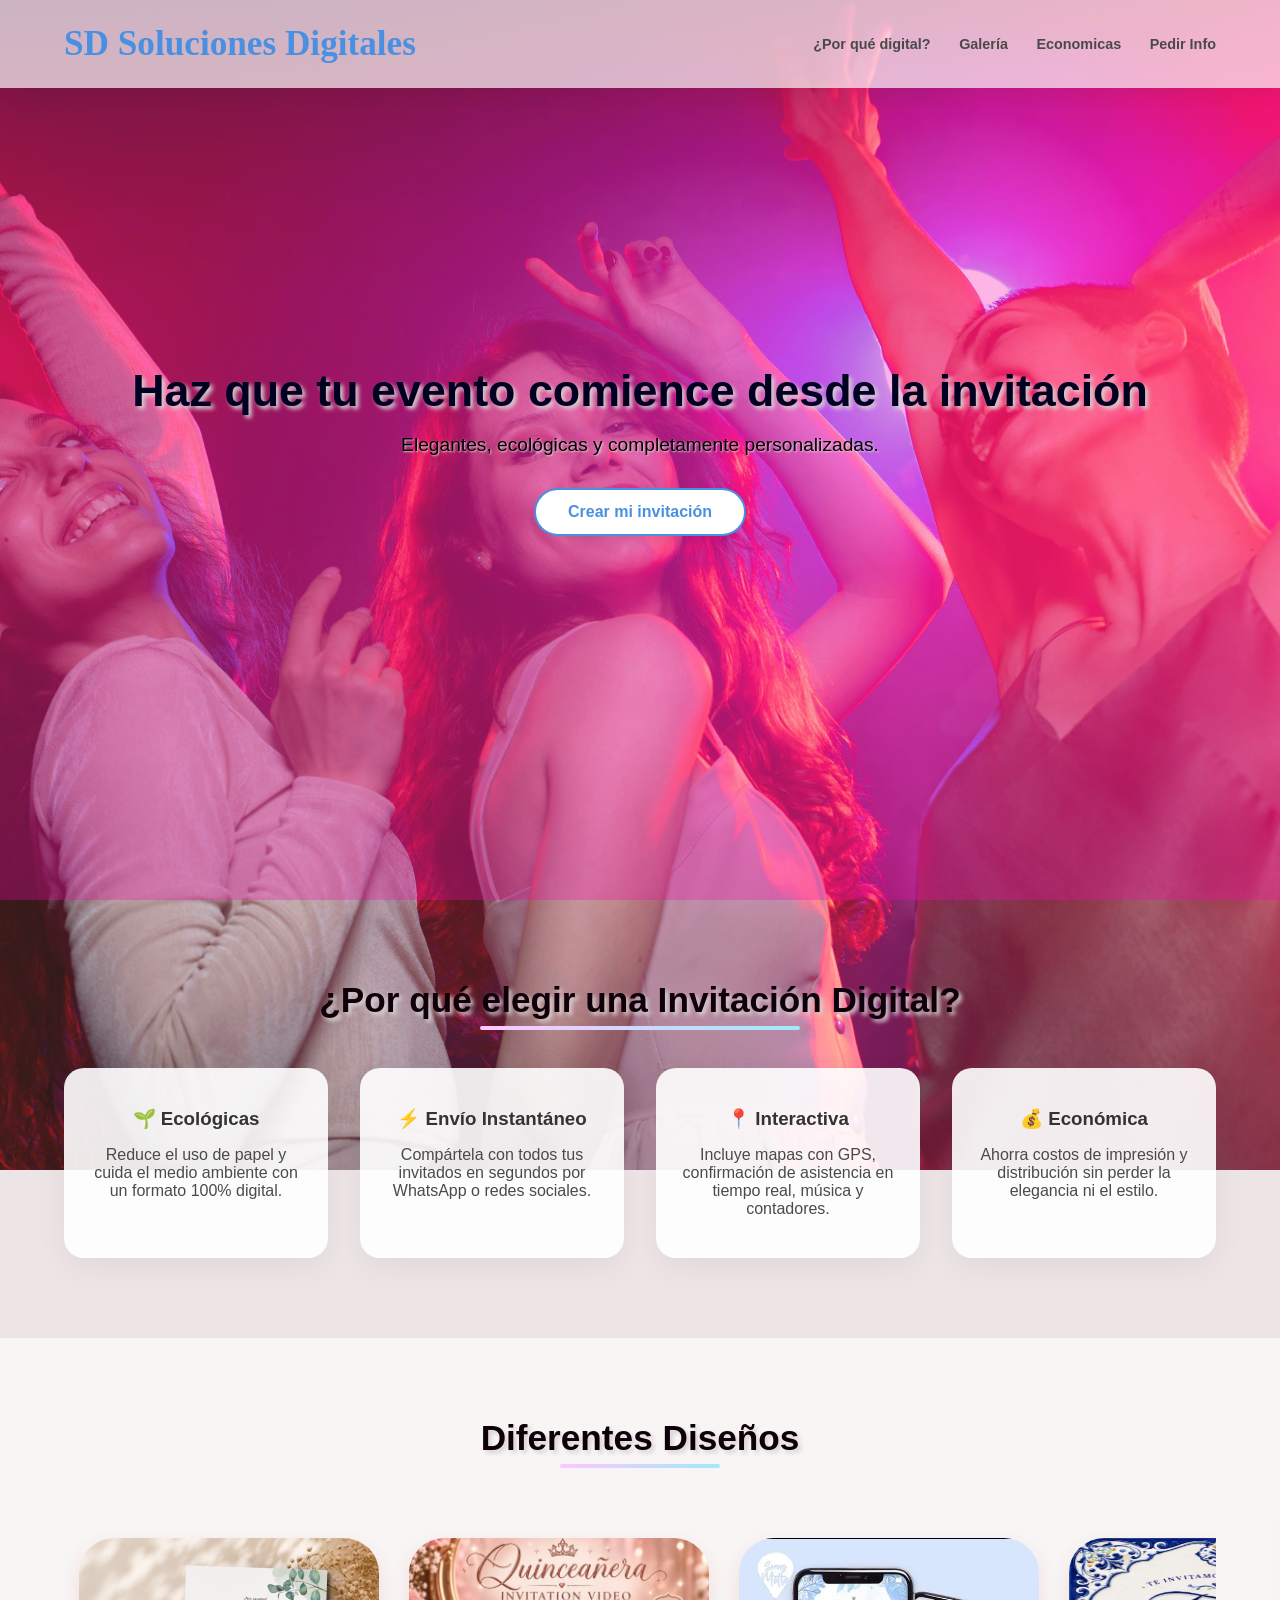
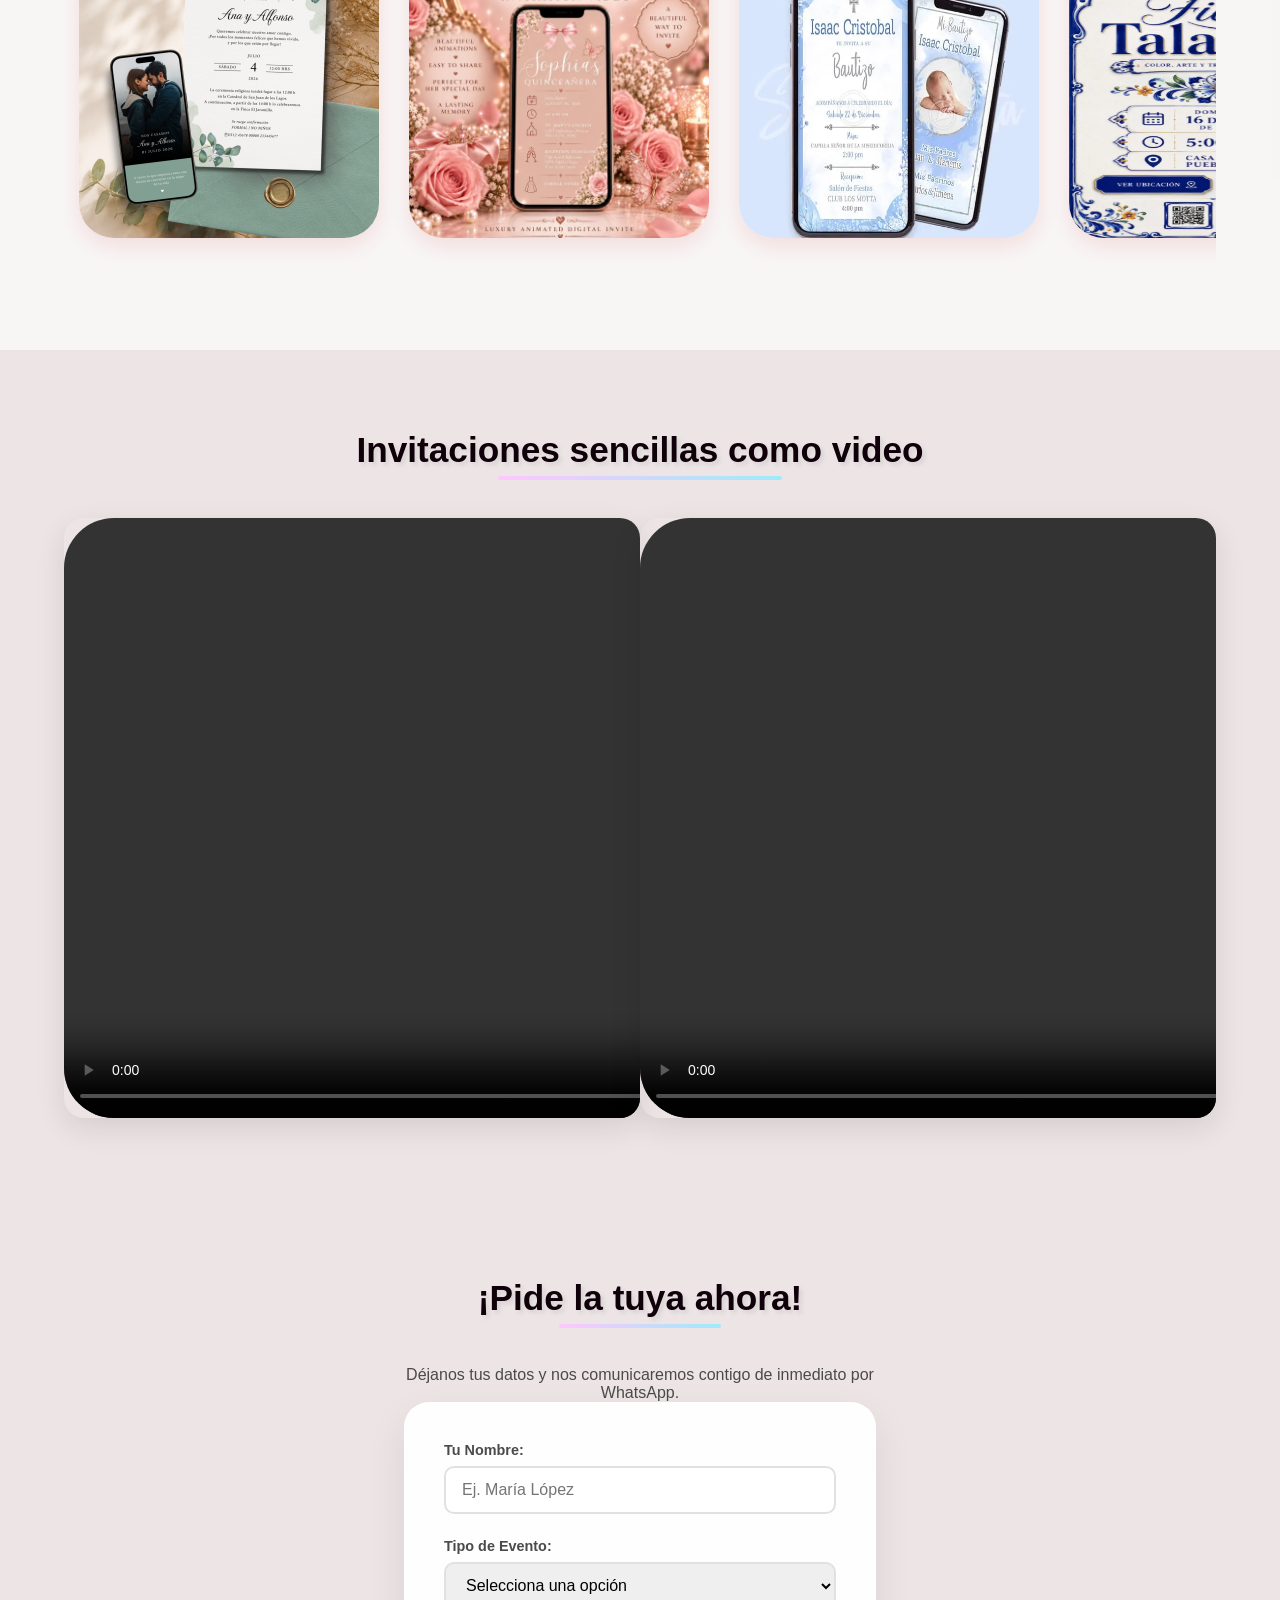
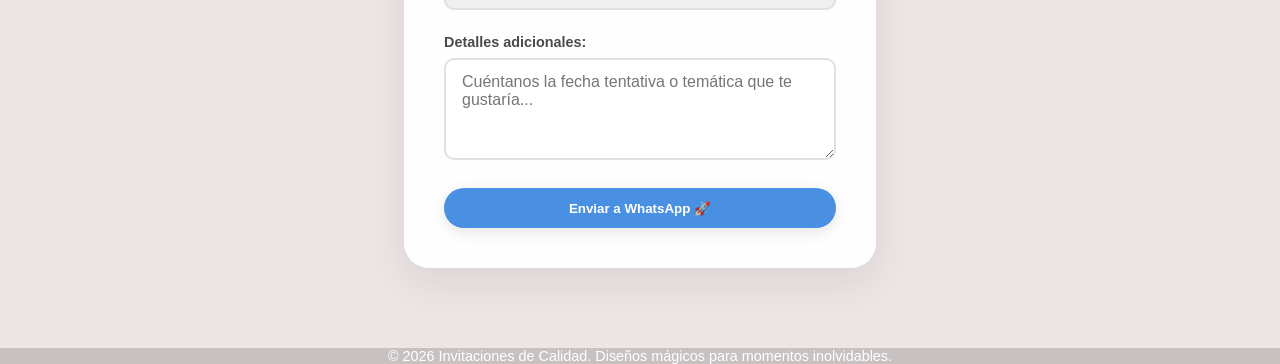
==== index.html @ 526c2e2e "Add files via upload" ====
<!DOCTYPE html>
<html lang="es">
<head>
    <meta charset="UTF-8">
    <meta name="viewport" content="width=device-width, initial-scale=1.0">
    <title>Invitaciones de Calidad | Digitales e Innovadoras</title>
    <link rel="stylesheet" href="style.css">
    <!-- Google Fonts para una tipografía elegante -->
    <link href="https://googleapis.com" rel="family">
</head>
<body>

    <!-- Fondo con movimiento interactivo -->
    <div class="parallax-bg"></div>

    <!-- Encabezado / Menú -->
    <header>
        <div class="logo">SD Soluciones Digitales</div>
        <nav>
            <a href="#beneficios">¿Por qué digital?</a>
            <a href="#galeria">Galería</a>
            <a href="#videos">Economicas</a>
            <a href="#contacto">Pedir Info</a>
        </nav>
    </header>

    <!-- Sección Hero (Bienvenida) -->
    <section class="hero">
        <div class="hero-content fade-in">
            <h1>Haz que tu evento comience desde la invitación</h1>
            <p>Elegantes, ecológicas y completamente personalizadas.</p>
            <a href="#contacto" class="btn">Crear mi invitación</a>
        </div>
    </section>

    <!-- Sección de Beneficios -->
    <section id="beneficios" class="beneficios scroll-anim">
        <h2>¿Por qué elegir una Invitación Digital?</h2>
        <div class="grid-beneficios">
            <div class="tarjeta-beneficio">
                <h3>🌱 Ecológicas</h3>
                <p>Reduce el uso de papel y cuida el medio ambiente con un formato 100% digital.</p>
            </div>
            <div class="tarjeta-beneficio">
                <h3>⚡ Envío Instantáneo</h3>
                <p>Compártela con todos tus invitados en segundos por WhatsApp o redes sociales.</p>
            </div>
            <div class="tarjeta-beneficio">
                <h3>📍 Interactiva</h3>
                <p>Incluye mapas con GPS, confirmación de asistencia en tiempo real, música y contadores.</p>
            </div>
            <div class="tarjeta-beneficio">
                <h3>💰 Económica</h3>
                <p>Ahorra costos de impresión y distribución sin perder la elegancia ni el estilo.</p>
            </div>
        </div>
    </section>

    <!-- Sección de Galería (Carrusel infinito de derecha a izquierda) -->
    <section id="galeria" class="galeria-section">
        <h2>Diferentes Diseños</h2>
        <div class="carrusel-contenedor">
            <div class="carrusel-track">
                <!-- Reemplaza las URLs de las imágenes con las de tus fotos -->
                <div class="carrusel-item"><img src="invita.png" alt="Invitación Boda"></div>
                <div class="carrusel-item"><img src="quince.png" alt="Invitación XV Años"></div>
                <div class="carrusel-item"><img src="bautizo.png" alt="Invitación Bautizo"></div>
                <div class="carrusel-item"><img src="fiesta.png" alt="Invitación Cumpleaños"></div>
                <!-- Duplicados para el efecto infinito continuo -->
                <div class="carrusel-item"><img src="invita.png" alt="Invitación Boda"></div>
                <div class="carrusel-item"><img src="quince.png" alt="Invitación XV Años"></div>
                <div class="carrusel-item"><img src="bautizo.png" alt="Invitación Bautizo"></div>
                <div class="carrusel-item"><img src="fiesta.png" alt="Invitación Cumpleaños"></div>
            </div>
        </div>
    </section>

    <!-- Sección de Videos de Ejemplo -->
    <section id="videos" class="videos-section scroll-anim">
        <h2>Invitaciones sencillas como video</h2>
        <div class="grid-videos">
            <!-- Reemplaza el src con los enlaces de tus videos (pueden ser de YouTube, Vimeo o archivos locales) -->
            <div class="video-contenedor">
                <video loop autoplay muted controls src="uno.mp4"></video>
            </div>
            <div class="video-contenedor">
                <video loop autoplay muted controls src="dos.mp4"></video>
            </div>
        </div>
    </section>
<!-- Sección de Formulario / Contacto -->
    <section id="contacto" class="contacto-section scroll-anim">
        <h2>¡Pide la tuya ahora!</h2>
        <p>Déjanos tus datos y nos comunicaremos contigo de inmediato por WhatsApp.</p>
        <form id="form-invitacion" class="formulario">
            <div class="grupo-input">
                <label for="nombre">Tu Nombre:</label>
                <input type="text" id="nombre" required placeholder="Ej. María López">
            </div>
            <div class="grupo-input">
                <label for="evento">Tipo de Evento:</label>
                <select id="evento" required>
                    <option value="" disabled selected>Selecciona una opción</option>
                    <option value="Boda">Boda</option>
                    <option value="XV Años">XV Años</option>
                    <option value="Bautizo">Bautizo</option>
                    <option value="3años">3 Años</option>
                    <option value="Cumpleaños">Cumpleaños</option>
                    <option value="Revelacion">Revelacion</option>
                    <option value="Otro">Otro Evento</option>
                </select>
            </div>
            <div class="grupo-input">
                <label for="detalles">Detalles adicionales:</label>
                <textarea id="detalles" rows="4" placeholder="Cuéntanos la fecha tentativa o temática que te gustaría..."></textarea>
            </div>
            <button type="submit" class="btn btn-submit">Enviar a WhatsApp 🚀</button>
        </form>
    </section>

    <footer>
        <p>&copy; 2026 Invitaciones de Calidad. Diseños mágicos para momentos inolvidables.</p>
    </footer>

    <!-- Vinculación del archivo JS externo -->
    <script src="script.js"></script>
</body>
</html>
---- style.css ----
/* Variables de color y fuentes */
:root {
    --rosa-pastel: #FFC6FF;
    --azul-cielo: #9EEAFB;
    --azul-oscuro: #4A90E2;
    --blanco: #FFFFFF;
    --texto: #4A4A4A;
}

* {
    margin: 0;
    padding: 0;
    box-sizing: border-box;
}

html {
    scroll-behavior: smooth;
}

body {
    font-family: 'Poppins', sans-serif;
    color: var(--texto);
    overflow-x: hidden;
    background-color: #dac7c776;
}

/* Fondo con efecto Parallax al deslizar */
/* Reemplaza esta sección en tu style.css */
.parallax-bg {
    position: fixed;
    top: 0;
    left: 0;
    width: 100%;
    height: 130%; /* Mantiene el espacio para el movimiento al deslizar */
    background-size: cover;
    background-position: center;
    background-repeat: no-repeat;
    z-index: -1;
    transform: translateY(0);
    /* Agrega esta línea para que la transición entre imágenes sea suave */
    transition: transform 0.9s linear, background-image 2s ease-in-out;
}

/* Capa semitransparente opcional para suavizar las imágenes */
.parallax-bg::after {
    content: '';
    position: absolute;
    top: 0;
    left: 0;
    width: 100%;
    height: 100%;
    background: rgba(255, 255, 255, 0.1); 
}

/* Encabezado / Menú */
header {
    position: fixed;
    top: 0;
    width: 100%;
    
    display: flex;
    justify-content: space-between;
    align-items: center;
    padding: 1.5rem 5%;
    background: rgba(253, 253, 253, 0.692);
    backdrop-filter: blur(1px);
    z-index: 1000;
    box-shadow: 4px 4px 20px rgba(0, 0, 0, 0.05);
}

.logo {
    font-family: 'Sacramento', cursive;
    font-size: 2.2rem;
    font-weight: bold;
    color: var(--azul-oscuro);
}

nav a {
    text-decoration: none;
    color: var(--texto);
    margin-left: 1.5rem;
    font-weight: 600;
    font-size: 0.9rem;
    transition: color 0.3s ease;
}

nav a:hover {
    color: var(--azul-oscuro);
}

/* Sección Hero (Bienvenida) */
.hero {
    background: rgba(245, 12, 171, 0.3);
    overflow: hidden;
    height: 100vh;
    display: flex;
    justify-content: center;
    align-items: center;
    text-align: center;
    padding: 0 1rem;
    
}

.hero-content h1 {
    font-size: 2.8rem;
    color: #000021;
    margin-bottom: 1rem;
    line-height: 1.2;
    text-shadow:3px 3px 4px rgba(215, 210, 210, 1);
}

.hero-content p {
    font-size: 1.2rem;
    margin-bottom: 2rem;
    color: #000000;
    text-shadow:1px 1px 2px rgba(215, 210, 210, 1);
}

.btn {
    display: inline-block;
    padding: 0.8rem 2rem;
    background-color: var(--blanco);
    color: var(--azul-oscuro);
    border: 2px solid var(--azul-oscuro);
    border-radius: 50px;
    font-weight: 600;
    text-decoration: none;
    box-shadow: 0 4px 15px rgba(0,0,0,0.1);
    transition: all 0.4s ease;
}

.btn:hover {
    background-color: var(--azul-oscuro);
    color: var(--blanco);
    transform: translateY(-3px);
    box-shadow: 0 6px 20px rgba(74, 144, 226, 0.4);
}

/* Sección Beneficios */
section {
    padding: 5rem 5%;
    text-align: center;
}

section h2 {
    color: #0f000a;
    font-size: 2.2rem;
    margin-bottom: 3rem;
    position: relative;
    display: inline-block;
    text-shadow:3px 3px 4px rgba(215, 210, 210, 1);
}

section h2::after {
    content: '';
    position: absolute;
    bottom: -10px;
    left: 25%;
    width: 50%;
    height: 4px;
    background: linear-gradient(90deg, var(--rosa-pastel), var(--azul-cielo));
    border-radius: 2px;
}

.grid-beneficios {
    display: grid;
    grid-template-columns: repeat(auto-fit, minmax(250px, 1fr));
    gap: 2rem;
}

.tarjeta-beneficio {
    background: rgba(255, 255, 255, 0.9);
    padding: 2.5rem 1.5rem;
    border-radius: 20px;
    box-shadow: 0 10px 30px rgba(0,0,0,0.05);
    transition: transform 0.4s ease, box-shadow 0.4s ease;
}

.tarjeta-beneficio:hover {
    transform: translateY(-10px);
    box-shadow: 0 15px 35px rgba(255, 198, 255, 0.5);
}

.tarjeta-beneficio h3 {
    margin-bottom: 1rem;
    color: #333;
}

/* Carrusel Infinito de derecha a izquierda */
.galeria-section {
    background: rgba(255, 255, 255, 0.6);
    overflow: hidden;
}

.carrusel-contenedor {
    width: 100%;
    overflow: hidden;
    padding: 2rem 0;
}


.carrusel-track {
    display: flex;
    width: calc(300px * 10);
    animation: desplazarCarrusel 25s linear infinite; 
}


.carrusel-item {
    height: 300px;
    display: flex;
    padding: 0 15px;
    transition: transform 0.3s ease;
}

.carrusel-item img {
    width: 300px;
    border-radius: 35px;
    box-shadow: 0 8px 20px rgba(208, 19, 19, 0.1);
}

.carrusel-item:hover {
    transform: scale(1.2);
}

@keyframes desplazarCarrusel {
    0% {
        transform: translateX(0);
    }
    100% {
        transform: translateX(calc(-300px * 5)); /* Se desplaza la mitad exacta para el loop infinito */
    }
}

/* Sección de Videos */
.grid-videos {
    display: grid;
    grid-template-columns: repeat(auto-fit, minmax(300px, 1fr));
   
    margin: 0 auto;
}

.video-contenedor {
    position: relative;
    padding-bottom: 56.25%; /* Relación de aspecto 16:9 */
    height: 600px;
    border-radius: 20px;
    overflow: hidden;
    box-shadow: 0 10px 30px rgba(0,0,0,0.1);
    align-items: center;
}
.video-contenedor video {
    position:center;
    top: 0;
    left: 0;
    height: 600px;
    border-radius: 50px;
    loop: true;
}

/* Formulario de Contacto */
.contacto-section {
    
    max-width: 600px;
    margin: 0 auto;
}

.formulario {
    background: rgba(255, 255, 255, 0.95);
    padding: 2.5rem;
    border-radius: 25px;
    box-shadow: 0 15px 40px rgba(0,0,0,0.08);
    text-align: left;
    position: relative;
}

.grupo-input {
    margin-bottom: 1.5rem;
}

.grupo-input label {
    display: block;
    margin-bottom: 0.5rem;
    font-weight: 600;
    font-size: 0.9rem;
}

.grupo-input input,
.grupo-input select,
.grupo-input textarea {
    width: 100%;
    padding: 0.8rem 1rem;
    border: 2px solid #e1e1e1;
    border-radius: 10px;
    font-family: inherit;
    font-size: 1rem;
    transition: border-color 0.3s ease;
}

.grupo-input input:focus,
.grupo-input select:focus,
.grupo-input textarea:focus {
    outline: none;
    border-color: var(--azul-oscuro);
}

.btn-submit {
    width: 100%;
    background-color: var(--azul-oscuro);
    color: var(--blanco);
    cursor: pointer;
    border: none;
}

/* Animaciones mediante Clases de Scroll */
.fade-in {
    opacity: 0;
    transform: translateY(20px);
    animation: mostrarContenido 1s forwards ease-out;
}

.scroll-anim {
    opacity: 0;
    transform: translateY(40px);
    transition: opacity 0.8s ease-out, transform 0.8s ease-out;
}

.scroll-anim.activo {
    opacity: 1;
    transform: translateY(0);
}

@keyframes mostrarContenido {
    to {
        opacity: 1;
        transform: translateY(0);
    }
}

footer {
    background: #33333333;
    color: #fff;
    text-align: center;
    font-size: 0.9rem;
    
}

/* Ajustes Responsivos (Móviles) */
@media (max-width: 768px) {
    header {
        flex-direction: column;
        padding: 1rem;
    }
    nav {
        margin-top: 1rem;
    }
    nav a {
        margin: 0 0.5rem;
    }
    .hero-content h1 {
        font-size: 2rem;
    }
}
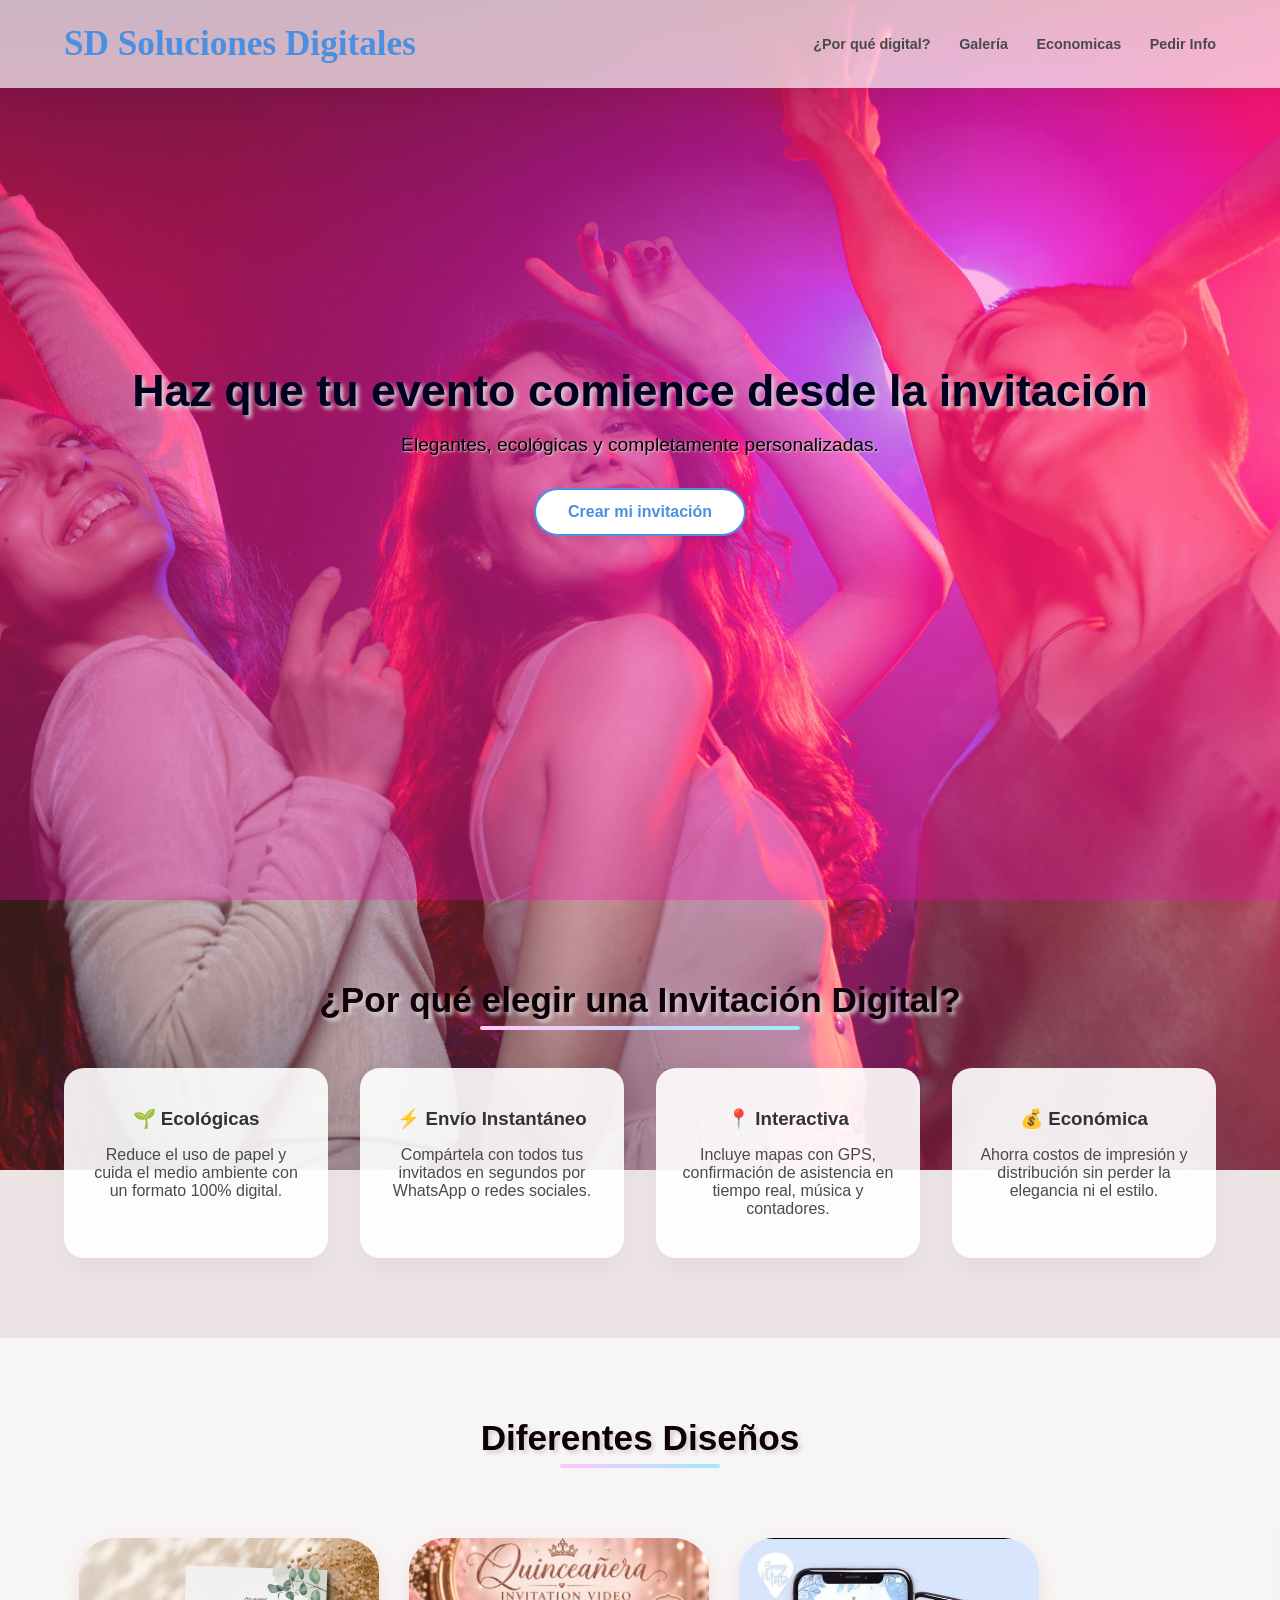
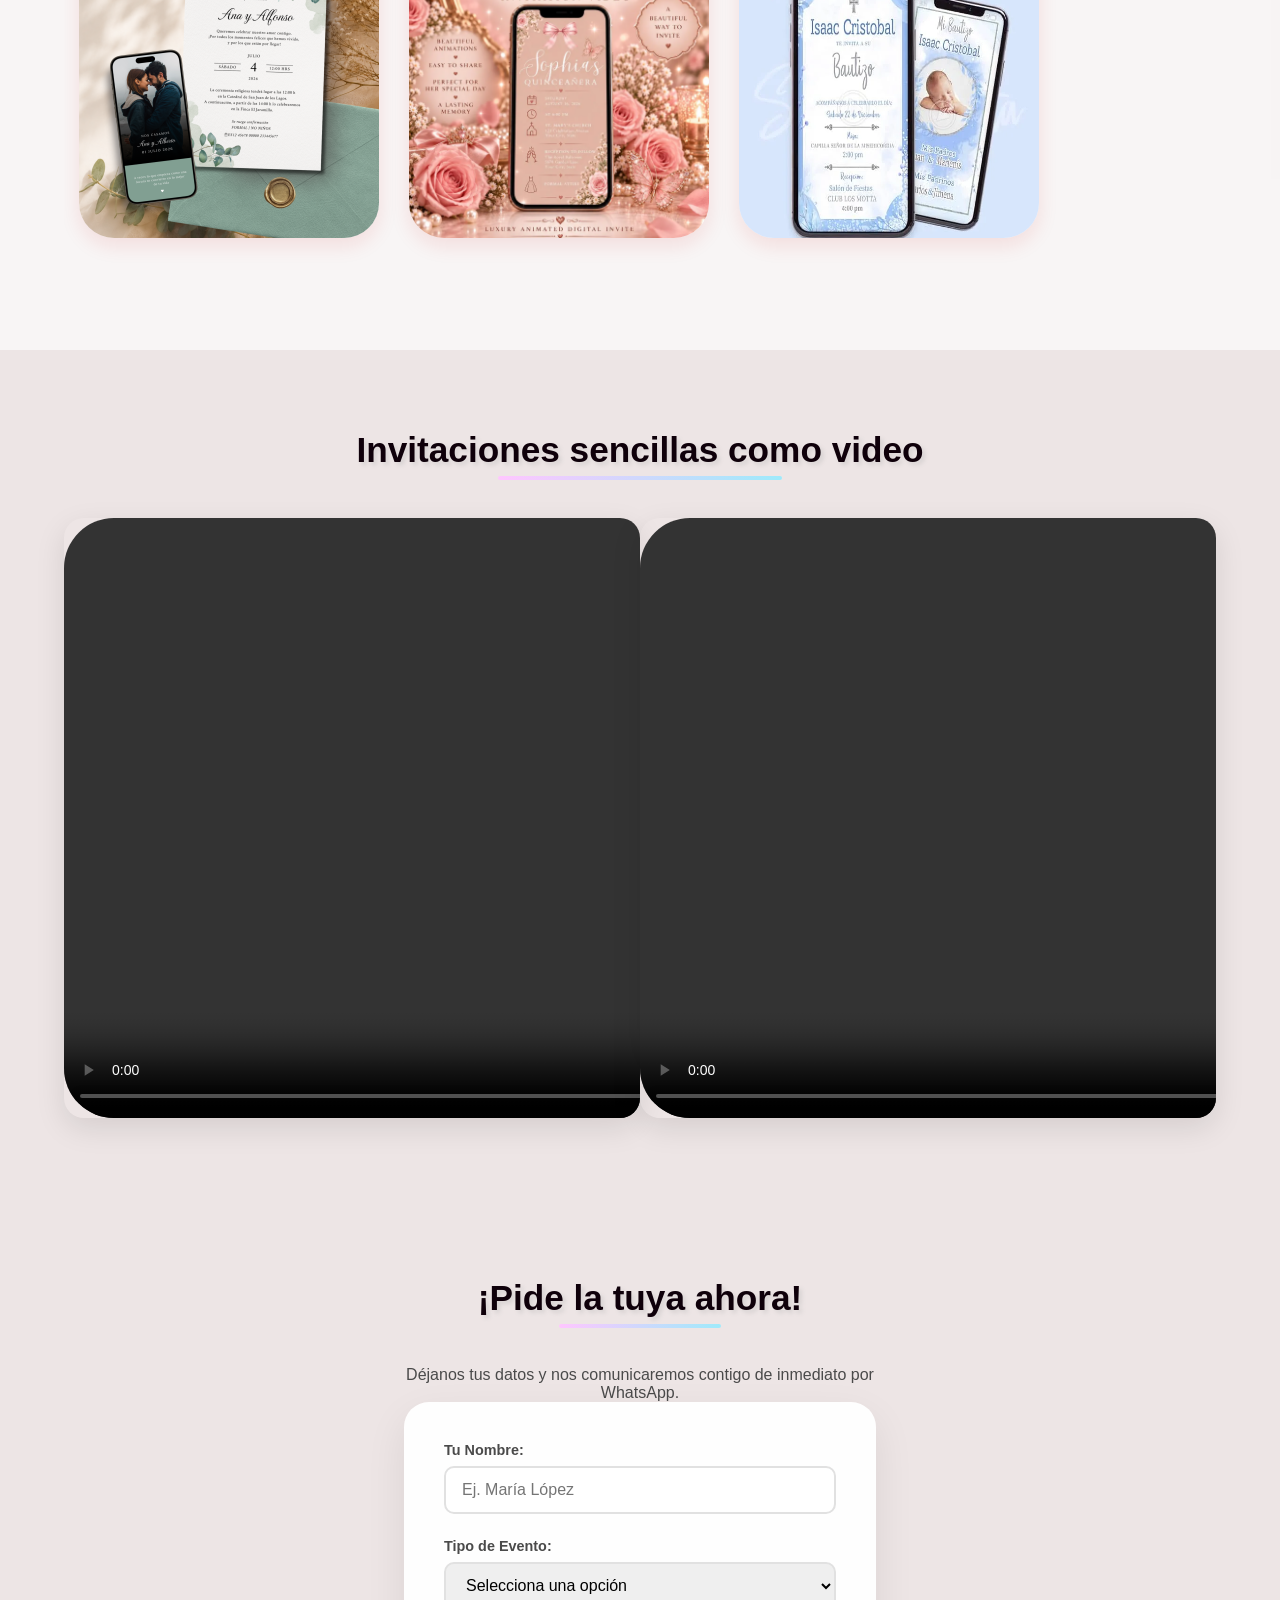
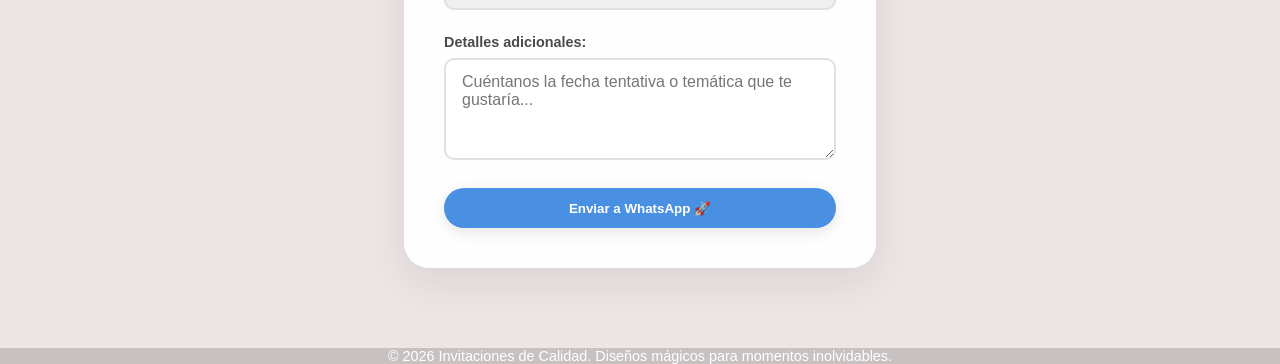
==== commit ca87b427: "Add files via upload" ====
--- a/index.html
+++ b/index.html
@@ -65,15 +65,15 @@
                 <div class="carrusel-item"><img src="invita.png" alt="Invitación Boda"></div>
                 <div class="carrusel-item"><img src="quince.png" alt="Invitación XV Años"></div>
                 <div class="carrusel-item"><img src="bautizo.png" alt="Invitación Bautizo"></div>
-                <div class="carrusel-item"><img src="fiesta.png" alt="Invitación Cumpleaños"></div>
+                <div class="carrusel-item"><video loop autoplay muted src="tres.mp4"></video></div>
                 <!-- Duplicados para el efecto infinito continuo -->
                 <div class="carrusel-item"><img src="invita.png" alt="Invitación Boda"></div>
                 <div class="carrusel-item"><img src="quince.png" alt="Invitación XV Años"></div>
                 <div class="carrusel-item"><img src="bautizo.png" alt="Invitación Bautizo"></div>
-                <div class="carrusel-item"><img src="fiesta.png" alt="Invitación Cumpleaños"></div>
+                <div class="carrusel-item"><video loop autoplay muted src="tres.mp4"></video></div>
             </div>
         </div>
-    </section>
+        </section>
 
     <!-- Sección de Videos de Ejemplo -->
     <section id="videos" class="videos-section scroll-anim">
